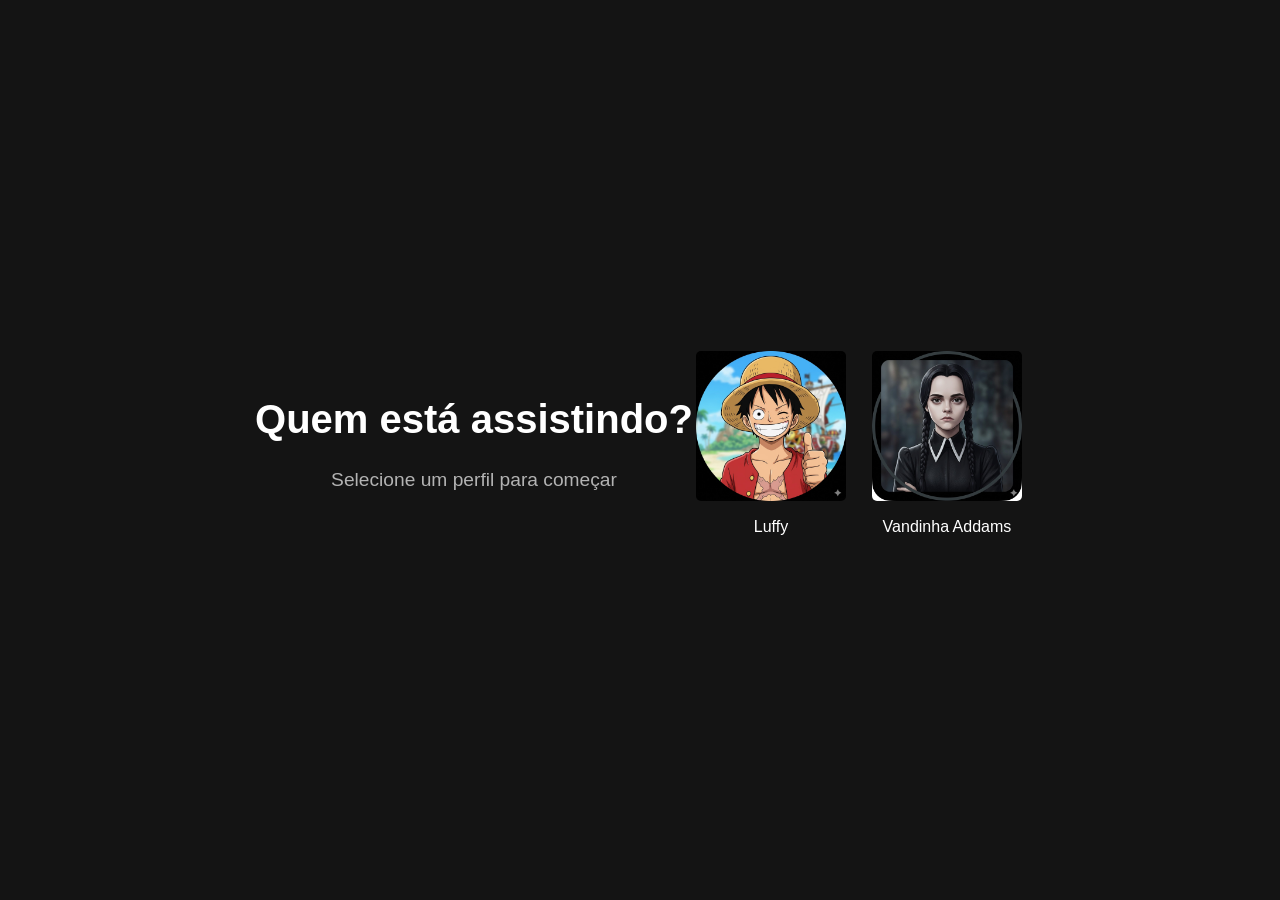
==== index.html @ 6ca4d60c "Primeiro commit: Estrutura inicial da Netflix" ====
<!DOCTYPE html>
<html lang="pt-br">

<head>
    <meta charset="UTF-8">
    <meta name="viewport" content="width=device-width, initial-scale=1.0">
    <title>Netflix</title>
    <link rel="stylesheet" href="/assets/style.css">
</head>

<body>
    <header>
        <h1>Quem está assistindo?</h1>
        <p>Selecione um perfil para começar</p>
    </header>
    <section class="profiles">
        <article class="profile">
            <img src="/assets/imagem 10.jpg" alt="Avatar circular de Monkey D. Luffy sorrindo com sinal de positivo, vestindo seu chapéu de palha clássico sobre um fundo de ilha tropical.">
            <p>Luffy</p>
        </article>
        <article class="profile">
            <img src="/assets/imagem11.jpg" alt="Imagem de um coração de gelo azul em meio a neve.">
            <p>Vandinha Addams</p>
        </article>
    </section>
</body>

</html>
---- assets/style.css ----
/* Estilos gerais */
body {
    font-family: Arial, sans-serif;
    /* Define a fonte padrão para o texto */
    background-color: #141414;
    /* Define a cor de fundo como preto escuro */
    color: #ffffff;
    /* Define a cor do texto como branco */
    margin: 0;
    /* Remove as margens padrão */
    padding: 0;
    /* Remove os espaçamentos internos padrão */
    display: flex;
    /* Define o layout como flexbox */
    justify-content: center;
    /* Centraliza o conteúdo horizontalmente */
    align-items: center;
    /* Centraliza o conteúdo verticalmente */
    height: 100vh;
    /* Define a altura da tela como 100% da altura da viewport */
}

/* Cabeçalho */
header {
    text-align: center;
    /* Centraliza o texto */
    margin-bottom: 20px;
    /* Adiciona um espaçamento abaixo do cabeçalho */
}

header h1 {
    font-size: 2.5rem;
    /* Define o tamanho da fonte do título */
    font-weight: bold;
    /* Define o peso da fonte como negrito */
}

header p {
    font-size: 1.2rem;
    /* Define o tamanho da fonte do parágrafo */
    color: #b3b3b3;
    /* Define a cor do texto como cinza claro */
}

/* Seção de perfis */
.profiles {
    display: flex;
    /* Define o layout como flexbox */
    gap: 20px;
    /* Adiciona um espaçamento entre os itens */
    justify-content: center;
    /* Centraliza os itens horizontalmente */
}

.profile {
    text-align: center;
    /* Centraliza o texto dentro de cada perfil */
    cursor: pointer;
    /* Altera o cursor para indicar que o elemento é clicável */
    transition: transform 0.3s ease;
    /* Adiciona uma transição suave ao transformar o elemento */
}

.profile img {
    width: 150px;
    /* Define a largura da imagem */
    height: 150px;
    /* Define a altura da imagem */
    border-radius: 8px;
    /* Adiciona cantos arredondados à imagem */
    border: 3px solid transparent;
    /* Define uma borda transparente */
    transition: border-color 0.3s ease, transform 0.3s ease;
    /* Adiciona transições suaves para a cor da borda e transformação */
}

.profile img:hover {
    border-color: #eff;
    /* Altera a cor da borda para vermelho ao passar o mouse */
    transform: scale(1.1);
    /* Aumenta ligeiramente o tamanho da imagem ao passar o mouse */
}

.profile p {
    margin-top: 10px;
    /* Adiciona um espaçamento acima do texto */
    font-size: 1rem;
    /* Define o tamanho da fonte do texto */
    color: #ffffff;
    /* Define a cor do texto como branco */
}

.profile:hover {
    transform: scale(1.05);
    /* Aumenta ligeiramente o tamanho do perfil ao passar o mouse */
}
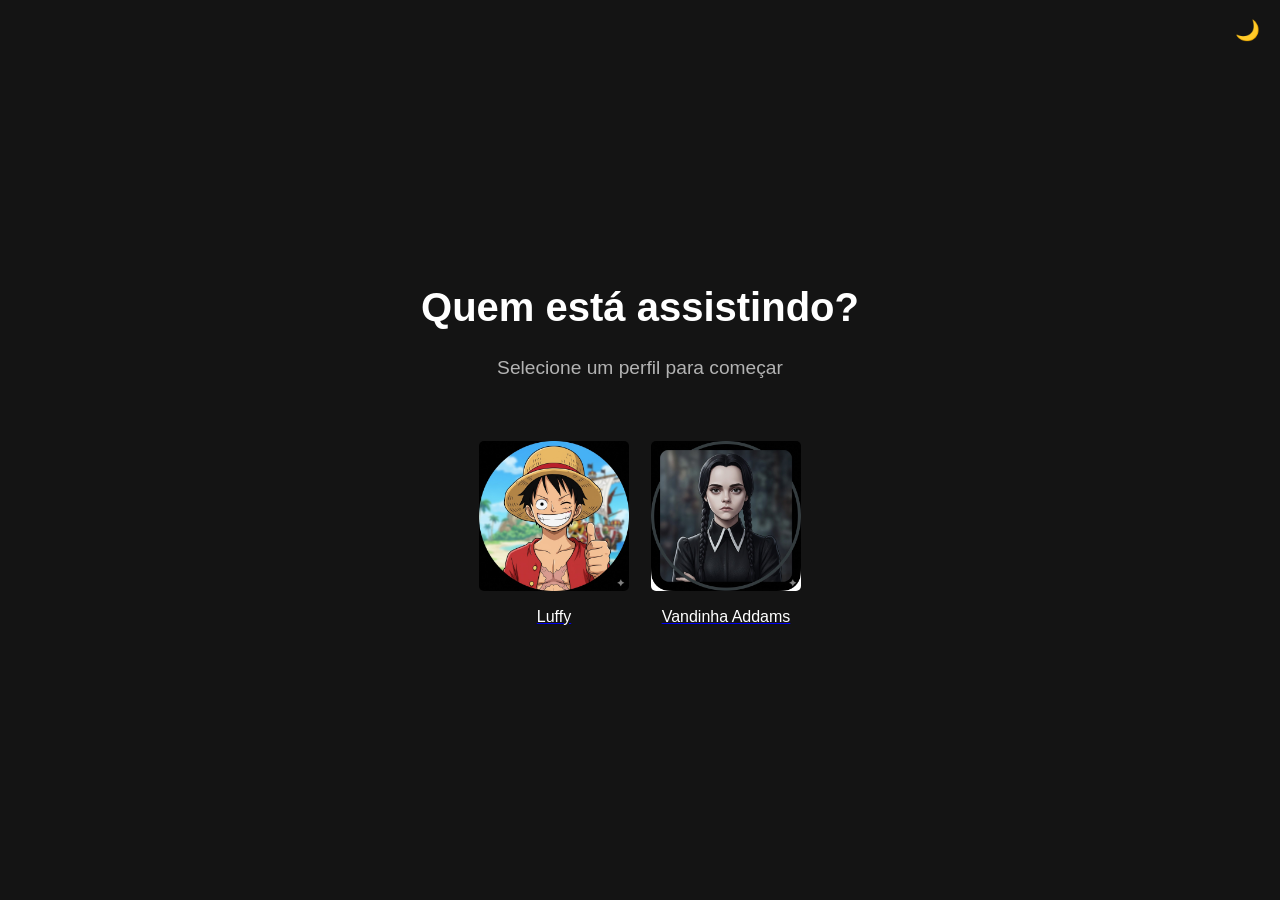
==== commit 62c68a5c: "Altera catalogo arquivo data" ====
--- a/index.html
+++ b/index.html
@@ -5,7 +5,7 @@
     <meta charset="UTF-8">
     <meta name="viewport" content="width=device-width, initial-scale=1.0">
     <title>Netflix</title>
-    <link rel="stylesheet" href="/assets/style.css">
+    <link rel="stylesheet" href="assets/style.css">
 </head>
 
 <body>
@@ -14,15 +14,32 @@
         <p>Selecione um perfil para começar</p>
     </header>
     <section class="profiles">
-        <article class="profile">
-            <img src="/assets/imagem 10.jpg" alt="Avatar circular de Monkey D. Luffy sorrindo com sinal de positivo, vestindo seu chapéu de palha clássico sobre um fundo de ilha tropical.">
-            <p>Luffy</p>
-        </article>
-        <article class="profile">
-            <img src="/assets/imagem11.jpg" alt="Imagem de um coração de gelo azul em meio a neve.">
-            <p>Vandinha Addams</p>
-        </article>
+        <ul>
+            <li class="profile">
+                <a href="catalogo/catalogo.html" class="perfil"
+                    onclick="setActiveProfile('Luffy', '../assets/imagem10.jpg')">
+                    <img src="assets/imagem10.jpg"
+                        alt="Avatar circular de Monkey D. Luffy sorrindo com sinal de positivo, vestindo seu chapéu de palha clássico sobre um fundo de ilha tropical.">
+                    <p>Luffy</p>
+                </a>
+            </li>
+            <li class="profile">
+                <a href="catalogo/catalogo.html" class="perfil"
+                    onclick="setActiveProfile('Vandinha Addams', '../assets/imagem11.jpg')">
+                    <img src="assets/imagem11.jpg" alt="Imagem de um coração de gelo azul em meio a neve.">
+                    <p>Vandinha Addams</p>
+                </a>
+            </li>
+        </ul>
     </section>
+    <script src="assets/script.js"></script>
+    <script src="js/index.js"></script>
+    <script>
+        function setActiveProfile(name, image) {
+            localStorage.setItem('perfilAtivoNome', name);
+            localStorage.setItem('perfilAtivoImagem', image);
+        }
+    </script>
 </body>
 
 </html>
--- a/assets/style.css
+++ b/assets/style.css
@@ -11,6 +11,7 @@
     padding: 0;
     /* Remove os espaçamentos internos padrão */
     display: flex;
+    flex-direction: column;
     /* Define o layout como flexbox */
     justify-content: center;
     /* Centraliza o conteúdo horizontalmente */
@@ -24,7 +25,7 @@
 header {
     text-align: center;
     /* Centraliza o texto */
-    margin-bottom: 20px;
+    margin-bottom: 40px;
     /* Adiciona um espaçamento abaixo do cabeçalho */
 }
 
@@ -43,13 +44,21 @@
 }
 
 /* Seção de perfis */
-.profiles {
+.profiles ul {
     display: flex;
     /* Define o layout como flexbox */
-    gap: 20px;
+    gap: 1rem;
     /* Adiciona um espaçamento entre os itens */
     justify-content: center;
     /* Centraliza os itens horizontalmente */
+    flex-wrap: wrap;
+    /* Permite que os itens quebrem linha em telas menores */
+    list-style: none;
+    /* Remove os marcadores da lista */
+    padding: 0;
+    /* Remove o espaçamento interno padrão da lista */
+    margin: 0;
+    /* Remove as margens padrão da lista */
 }
 
 .profile {
@@ -75,7 +84,7 @@
 }
 
 .profile img:hover {
-    border-color: #eff;
+    border-color: #e50914;
     /* Altera a cor da borda para vermelho ao passar o mouse */
     transform: scale(1.1);
     /* Aumenta ligeiramente o tamanho da imagem ao passar o mouse */
@@ -93,4 +102,69 @@
 .profile:hover {
     transform: scale(1.05);
     /* Aumenta ligeiramente o tamanho do perfil ao passar o mouse */
+}
+
+/* Responsividade */
+@media (max-width: 900px) {
+    body {
+        flex-direction: column;
+        /* Alinha os elementos verticalmente em telas menores */
+        height: auto;
+        /* Permite que o conteúdo ocupe mais espaço vertical */
+        padding: 20px;
+        /* Adiciona espaçamento interno nas laterais */
+    }
+
+    header h1 {
+        font-size: 2rem;
+        /* Reduz o tamanho do título em telas menores */
+    }
+
+    header p {
+        font-size: 1rem;
+        /* Reduz o tamanho do parágrafo em telas menores */
+    }
+
+    .profile img {
+        width: 120px;
+        /* Reduz a largura da imagem em telas menores */
+        height: 120px;
+        /* Reduz a altura da imagem em telas menores */
+    }
+
+    .profiles {
+        gap: 15px;
+        /* Reduz o espaçamento entre os itens em telas menores */
+    }
+}
+
+@media (max-width: 600px) {
+    header h1 {
+        font-size: 1.5rem;
+        /* Reduz ainda mais o tamanho do título em telas muito pequenas */
+    }
+
+    header p {
+        font-size: 0.9rem;
+        /* Reduz ainda mais o tamanho do parágrafo em telas muito pequenas */
+    }
+
+    .profile img {
+        width: 100px;
+        /* Reduz ainda mais a largura da imagem em telas muito pequenas */
+        height: 100px;
+        /* Reduz ainda mais a altura da imagem em telas muito pequenas */
+    }
+
+    .profiles {
+        gap: 10px;
+        /* Reduz ainda mais o espaçamento entre os itens em telas muito pequenas */
+    }
+}
+
+@media (min-width: 900px) {
+    .profiles {
+        flex-direction: row;
+        /* Retorna os perfis para a disposição horizontal em telas maiores */
+    }
 }
